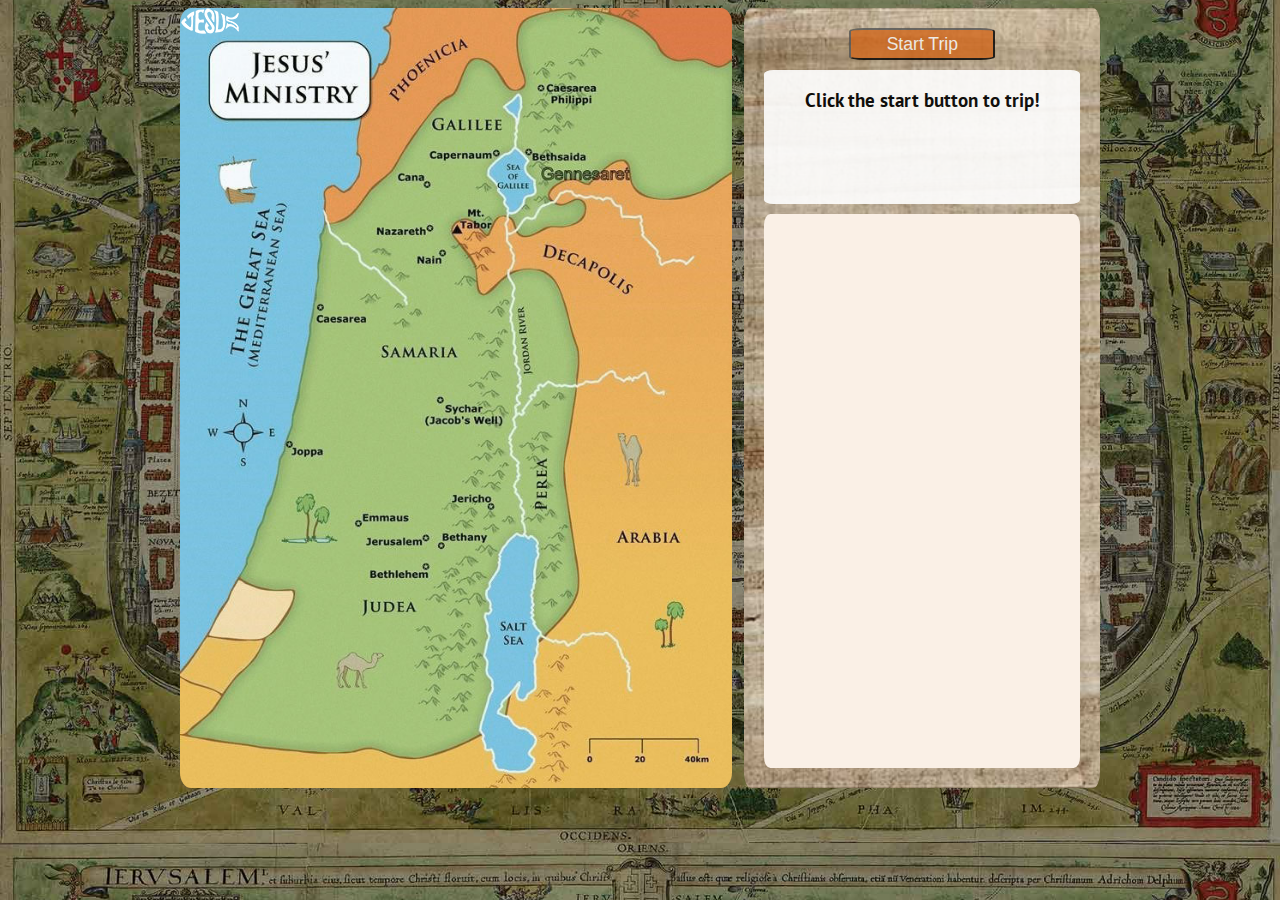
==== index.html @ 292389fb "Now work bible API" ====
<!DOCTYPE html>
<html lang="en">
<head>
  <meta charset="UTF-8">
  <meta name="viewport" content="width=device-width, initial-scale=1.0">
  <meta http-equiv="X-UA-Compatible" content="ie=edge">
  <script src="https://code.jquery.com/jquery-3.4.0.min.js" charset="utf-8"></script>
  <link rel="stylesheet" href="main.css">
  <link href="https://fonts.googleapis.com/css?family=PT+Sans" rel="stylesheet">
  <script src="src/array.js" charset="utf-8"></script>
  <script src="app.js" charset="utf-8"></script>
  <title>Trip Bible</title>
</head>
<body>
    <div class="mapContainer">
    <img src="images/theFish.png" id="fish">
    <img src="images/ps_map.jpg" id="map">
  </div>
  <div class="rightContainer">
    <button id="startButton">Start Trip</button>
    <div class="textArea"><h3>Click the start button to trip!</h3></div>
    <div class="timeLine"></div>
  </div>
  <!-- <div class="container"> -->
    <!-- <div id="scripture"></div> -->
  </div>
</body>
</html>
---- main.css ----
body {
  display: flex;
  font-family: 'PT Sans', sans-serif;
  justify-content: center;
  /* background-color: rgb(45,50,55); */
  align-content: space-between;
  background-image: url("images/tripbackground.jpg");
  background-position: center;
  background-size: cover;
}

#startButton {
  background-color: Chocolate ;
  color: white;
  padding: .2em 2em .2em;
  font-size: 1.1em;
  border-radius: 10%;
  display: flex;
  opacity: 0.8;
  transition: 0.3s;
}
#startButton:hover {opacity: 1};

#map {
  width: auto;
  height: 100%;
  object-fit: cover;
}

.mapContainer {
  display: flex;
  position: relative;
  width: auto;
  height: 780px;
  overflow: hidden;
  border-radius: 2%;
}

.rightContainer {
  display: flex;
  background-image: url("images/rbackground.jpg");
  background-size: cover;
  position: relative;
  width: 25%;
  height: 740px;
  border-radius: 2%;
  padding: 20px;
  flex-direction: column;
  align-items: center;
  margin-left: 1%;
}

h4 {
  margin: -.2em 0 0 1.5em;
}

.timeLine {
  display: inline-block;
  right: 5%;
  top: 35%;
  width: 100%;
  height: 80%;
  border-radius: 2%;
  text-align: left;
  padding-top: 5%;
  background-color: Linen;
  overflow-y:scroll;
}

.timeLine div {
  margin: 4% 10% 4% 10%;
  -webkit-animation: scale-in-center 0.5s cubic-bezier(0.250, 0.460, 0.450, 0.940) both;
	        animation: scale-in-center 0.5s cubic-bezier(0.250, 0.460, 0.450, 0.940) both;
  cursor: pointer;

}

.textArea {
  display: flex;
  background-color: white;
  border-radius: 3%;
  width: 100%;
  height: 20%;
  justify-content: center;
  margin: 3%;
  overflow-y: auto;
  opacity: 0.9;
}

.textArea div {
  margin: 5%;
  font-size: .9em;
  -webkit-animation: scale-in-center 0.3s cubic-bezier(0.250, 0.460, 0.450, 0.940) both;
	        animation: scale-in-center 0.3s cubic-bezier(0.250, 0.460, 0.450, 0.940) both;
  cursor: pointer;
}

#fish {
  position: absolute;
  -webkit-animation: jello-horizontal 0.9s both;
	        animation: jello-horizontal 0.9s both;
}

.container {
  background-color: white;
  text-align: justify;
  padding: 4%;
}

@media screen and (max-width: 700px) {
  .mapContainer {
    display: block;
    position: absolute;
    top: 40%;
    width: 100%;
    height: auto;
    justify-content: center;
    }

  #map {
    width: 100%;
    height: auto;
    object-fit: scale-down;
    }

  .rightContainer {
    display: block;
    position: fixed;
    width: 100%;
    height: 250px;
    border-radius: 2%;
    background-color: DarkSeaGreen ;
    padding: 2%;
    margin: 0 auto;
    text-align: center;

  }
  .timeLine {
    display: inline-block;
    width: 94%;
    height: 30%;
    border-radius: 2%;
    padding-top: 1%;
    background-color: AntiqueWhite;
    overflow-y:scroll;
  }

  .timeLine div {
    margin: 4%;
    font-size: 1.2em;
    -webkit-animation: scale-in-center 0.3s cubic-bezier(0.250, 0.460, 0.450, 0.940) both;
            animation: scale-in-center 0.3s cubic-bezier(0.250, 0.460, 0.450, 0.940) both;
  }

  .textArea {
    display: inline-block;
    background-color: white ;
    border-radius: 3%;
    width: 94%;
    height: 40%;
    margin: 2%;
    overflow-y: auto;
  }

  .textArea div {
    margin: 3%;
    font-size: 1.3em
    -webkit-animation: scale-in-center 0.3s cubic-bezier(0.250, 0.460, 0.450, 0.940) both;
            animation: scale-in-center 0.3s cubic-bezier(0.250, 0.460, 0.450, 0.940) both;
  }

  #startButton {
    background-color: Chocolate;
    color: white;
    padding: .2em 3em .2em;
    font-size: 1.1em;
    border-radius: 3%;
    display: inline-block;
  }
}


@keyframes jello-horizontal {
  0% {
    transform: scale3d(1, 1, 1);
  }
  30% {
    transform: scale3d(1.25, 0.75, 1);
  }
  40% {
    transform: scale3d(0.75, 1.25, 1);
  }
  50% {
    transform: scale3d(1.15, 0.85, 1);
  }
  65% {
    transform: scale3d(0.95, 1.05, 1);
  }
  75% {
    transform: scale3d(1.05, 0.95, 1);
  }
  100% {
    transform: scale3d(1, 1, 1);
  }
}
@-webkit-keyframes scale-in-center {
  0% {
    -webkit-transform: scale(0);
            transform: scale(0);
    opacity: 1;
  }
  100% {
    -webkit-transform: scale(1);
            transform: scale(1);
    opacity: 1;
  }
}
@keyframes scale-in-center {
  0% {
    -webkit-transform: scale(0);
            transform: scale(0);
    opacity: 1;
  }
  100% {
    -webkit-transform: scale(1);
            transform: scale(1);
    opacity: 1;
  }
}
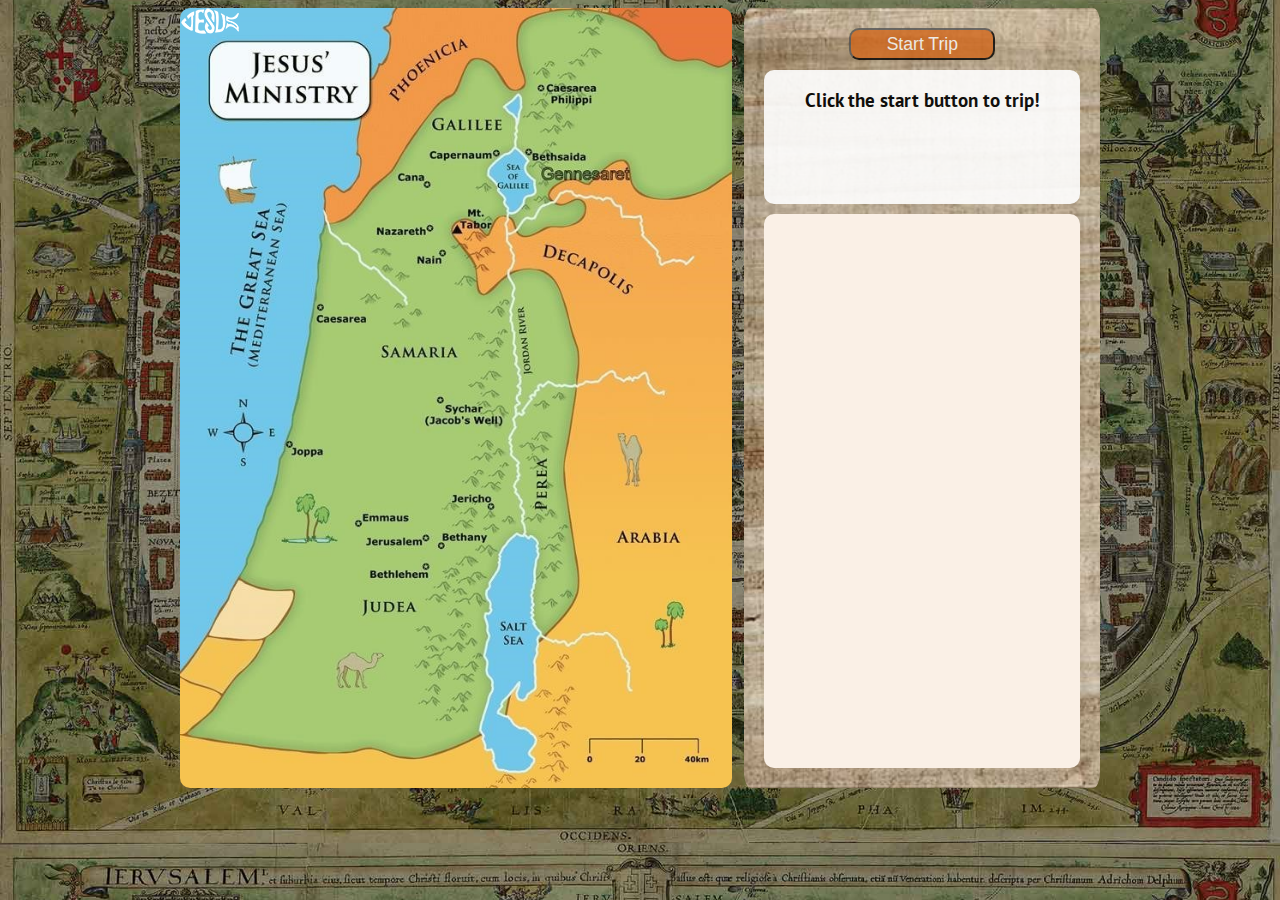
==== commit e5cf02cc: "add favicon and clean up codes." ====
--- a/index.html
+++ b/index.html
@@ -7,7 +7,8 @@
   <script src="https://code.jquery.com/jquery-3.4.0.min.js" charset="utf-8"></script>
   <link rel="stylesheet" href="main.css">
   <link href="https://fonts.googleapis.com/css?family=PT+Sans" rel="stylesheet">
-  <script src="src/array.js" charset="utf-8"></script>
+  <link rel="icon" href="images/favicon.png" sizes="16x16" type="image/png">
+  <script src="array.js" charset="utf-8"></script>
   <script src="app.js" charset="utf-8"></script>
   <title>Trip Bible</title>
 </head>
--- a/main.css
+++ b/main.css
@@ -14,7 +14,7 @@
   color: white;
   padding: .2em 2em .2em;
   font-size: 1.1em;
-  border-radius: 10%;
+  border-radius: 10px;
   display: flex;
   opacity: 0.8;
   transition: 0.3s;
@@ -33,7 +33,7 @@
   width: auto;
   height: 780px;
   overflow: hidden;
-  border-radius: 2%;
+  border-radius: 10px;
 }
 
 .rightContainer {
@@ -60,7 +60,7 @@
   top: 35%;
   width: 100%;
   height: 80%;
-  border-radius: 2%;
+  border-radius: 10px;
   text-align: left;
   padding-top: 5%;
   background-color: Linen;
@@ -78,7 +78,7 @@
 .textArea {
   display: flex;
   background-color: white;
-  border-radius: 3%;
+  border-radius: 10px;
   width: 100%;
   height: 20%;
   justify-content: center;
@@ -128,7 +128,7 @@
     position: fixed;
     width: 100%;
     height: 250px;
-    border-radius: 2%;
+    border-radius: 10px;
     background-color: DarkSeaGreen ;
     padding: 2%;
     margin: 0 auto;
@@ -139,7 +139,7 @@
     display: inline-block;
     width: 94%;
     height: 30%;
-    border-radius: 2%;
+    border-radius: 10px;
     padding-top: 1%;
     background-color: AntiqueWhite;
     overflow-y:scroll;
@@ -155,7 +155,7 @@
   .textArea {
     display: inline-block;
     background-color: white ;
-    border-radius: 3%;
+    border-radius: 10px;
     width: 94%;
     height: 40%;
     margin: 2%;
@@ -174,7 +174,7 @@
     color: white;
     padding: .2em 3em .2em;
     font-size: 1.1em;
-    border-radius: 3%;
+    border-radius: 10px;
     display: inline-block;
   }
 }
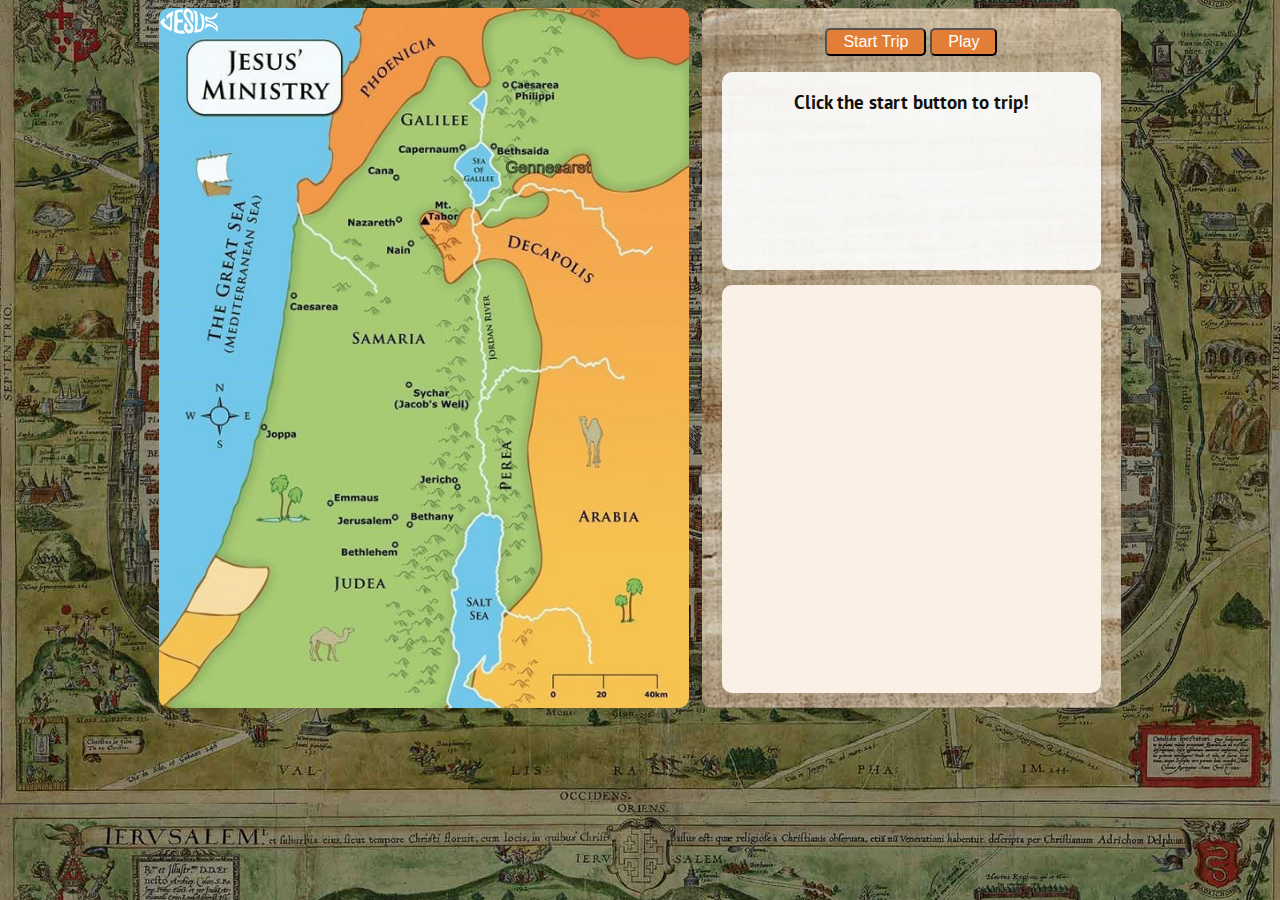
==== commit 633dff6f: "add Play button and adjusted proportion" ====
--- a/index.html
+++ b/index.html
@@ -19,6 +19,7 @@
   </div>
   <div class="rightContainer">
     <button id="startButton">Start Trip</button>
+    <button id="Play">Play</button>
     <div class="textArea"><h3>Click the start button to trip!</h3></div>
     <div class="timeLine"></div>
   </div>
--- a/main.css
+++ b/main.css
@@ -9,17 +9,18 @@
   background-size: cover;
 }
 
-#startButton {
-  background-color: Chocolate ;
+#startButton, #Play {
+  display: inline-block;
+  background-color: #e27e36;
   color: white;
-  padding: .2em 2em .2em;
-  font-size: 1.1em;
-  border-radius: 10px;
-  display: flex;
-  opacity: 0.8;
-  transition: 0.3s;
+  padding: .2em 1em .2em;
+  font-size: 1em;
+  border-radius: 5px;
+  transition: 0.5s;
+  position: relative;
+
 }
-#startButton:hover {opacity: 1};
+#startButton:hover,#Next:hover,#Previous:hover  {background-color: #dc5c06;}
 
 #map {
   width: auto;
@@ -31,23 +32,22 @@
   display: flex;
   position: relative;
   width: auto;
-  height: 780px;
+  height: 700px;
   overflow: hidden;
   border-radius: 10px;
 }
 
 .rightContainer {
-  display: flex;
+  display: inline-block;
   background-image: url("images/rbackground.jpg");
   background-size: cover;
   position: relative;
-  width: 25%;
-  height: 740px;
-  border-radius: 2%;
+  width: 30%;
+  height: 660px;
+  border-radius: 10px;
   padding: 20px;
-  flex-direction: column;
-  align-items: center;
   margin-left: 1%;
+  text-align: center;
 }
 
 h4 {
@@ -59,7 +59,8 @@
   right: 5%;
   top: 35%;
   width: 100%;
-  height: 80%;
+  height: 59%;
+  margin-top: 4%;
   border-radius: 10px;
   text-align: left;
   padding-top: 5%;
@@ -70,7 +71,7 @@
 .timeLine div {
   margin: 4% 10% 4% 10%;
   -webkit-animation: scale-in-center 0.5s cubic-bezier(0.250, 0.460, 0.450, 0.940) both;
-	        animation: scale-in-center 0.5s cubic-bezier(0.250, 0.460, 0.450, 0.940) both;
+	animation: scale-in-center 0.5s cubic-bezier(0.250, 0.460, 0.450, 0.940) both;
   cursor: pointer;
 
 }
@@ -80,25 +81,22 @@
   background-color: white;
   border-radius: 10px;
   width: 100%;
-  height: 20%;
+  height: 30%;
   justify-content: center;
-  margin: 3%;
   overflow-y: auto;
   opacity: 0.9;
+  margin-top: 4%;
 }
 
 .textArea div {
   margin: 5%;
-  font-size: .9em;
   -webkit-animation: scale-in-center 0.3s cubic-bezier(0.250, 0.460, 0.450, 0.940) both;
-	        animation: scale-in-center 0.3s cubic-bezier(0.250, 0.460, 0.450, 0.940) both;
+	animation: scale-in-center 0.3s cubic-bezier(0.250, 0.460, 0.450, 0.940) both;
   cursor: pointer;
 }
 
 #fish {
   position: absolute;
-  -webkit-animation: jello-horizontal 0.9s both;
-	        animation: jello-horizontal 0.9s both;
 }
 
 .container {
@@ -124,106 +122,61 @@
     }
 
   .rightContainer {
-    display: block;
+    padding: 8px;
     position: fixed;
     width: 100%;
-    height: 250px;
-    border-radius: 10px;
-    background-color: DarkSeaGreen ;
-    padding: 2%;
+    height: 200px;
     margin: 0 auto;
     text-align: center;
 
   }
   .timeLine {
-    display: inline-block;
-    width: 94%;
-    height: 30%;
-    border-radius: 10px;
-    padding-top: 1%;
+    display: none;
+    width: 100%;
+    height: 15%;
     background-color: AntiqueWhite;
     overflow-y:scroll;
+    margin-top: 2%;
+    border-radius: 0;
   }
 
+  h4 {
+    margin: -.2em 0 0 1.5em;
+    text-align: center;
+  }
   .timeLine div {
+    text-align: center;
     margin: 4%;
     font-size: 1.2em;
     -webkit-animation: scale-in-center 0.3s cubic-bezier(0.250, 0.460, 0.450, 0.940) both;
-            animation: scale-in-center 0.3s cubic-bezier(0.250, 0.460, 0.450, 0.940) both;
+    animation: scale-in-center 0.3s cubic-bezier(0.250, 0.460, 0.450, 0.940) both;
+  }
+
+  .textArea div {
+    margin: 2%;
+    font-size: 1.1em;
+    -webkit-animation: scale-in-center 0.3s cubic-bezier(0.250, 0.460, 0.450, 0.940) both;
+  	animation: scale-in-center 0.3s cubic-bezier(0.250, 0.460, 0.450, 0.940) both;
+    cursor: pointer;
   }
 
   .textArea {
     display: inline-block;
     background-color: white ;
-    border-radius: 10px;
-    width: 94%;
-    height: 40%;
-    margin: 2%;
+    border-radius: 0;
+    margin-top: 2%;
+    width: 100%;
+    height: 75%;
     overflow-y: auto;
   }
 
-  .textArea div {
-    margin: 3%;
-    font-size: 1.3em
-    -webkit-animation: scale-in-center 0.3s cubic-bezier(0.250, 0.460, 0.450, 0.940) both;
-            animation: scale-in-center 0.3s cubic-bezier(0.250, 0.460, 0.450, 0.940) both;
-  }
 
-  #startButton {
+    #startButton, #Play {
     background-color: Chocolate;
     color: white;
-    padding: .2em 3em .2em;
-    font-size: 1.1em;
+    padding: .3em 2em .3em;
+    font-size: 1.2em;
     border-radius: 10px;
     display: inline-block;
   }
 }
-
-
-@keyframes jello-horizontal {
-  0% {
-    transform: scale3d(1, 1, 1);
-  }
-  30% {
-    transform: scale3d(1.25, 0.75, 1);
-  }
-  40% {
-    transform: scale3d(0.75, 1.25, 1);
-  }
-  50% {
-    transform: scale3d(1.15, 0.85, 1);
-  }
-  65% {
-    transform: scale3d(0.95, 1.05, 1);
-  }
-  75% {
-    transform: scale3d(1.05, 0.95, 1);
-  }
-  100% {
-    transform: scale3d(1, 1, 1);
-  }
-}
-@-webkit-keyframes scale-in-center {
-  0% {
-    -webkit-transform: scale(0);
-            transform: scale(0);
-    opacity: 1;
-  }
-  100% {
-    -webkit-transform: scale(1);
-            transform: scale(1);
-    opacity: 1;
-  }
-}
-@keyframes scale-in-center {
-  0% {
-    -webkit-transform: scale(0);
-            transform: scale(0);
-    opacity: 1;
-  }
-  100% {
-    -webkit-transform: scale(1);
-            transform: scale(1);
-    opacity: 1;
-  }
-}
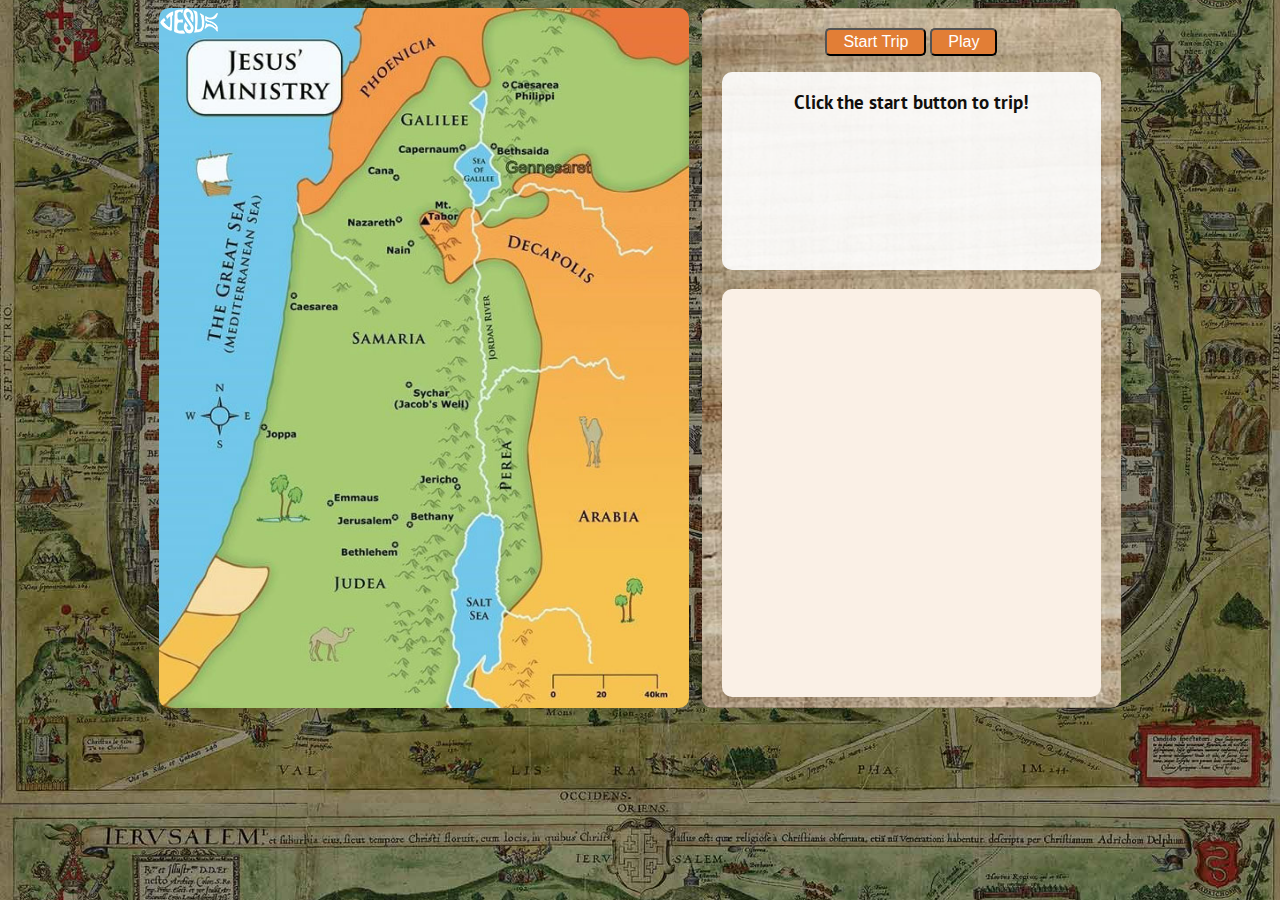
==== commit 5b08f9f9: "add Tooltip and bug fix" ====
--- a/index.html
+++ b/index.html
@@ -13,18 +13,20 @@
   <title>Trip Bible</title>
 </head>
 <body>
-    <div class="mapContainer">
+  <div class="mapContainer">
     <img src="images/theFish.png" id="fish">
     <img src="images/ps_map.jpg" id="map">
   </div>
   <div class="rightContainer">
+    <div class="tooltip">
+      <span class="tooltiptext">Click story to read Bible</span>
+    </div>
     <button id="startButton">Start Trip</button>
     <button id="Play">Play</button>
-    <div class="textArea"><h3>Click the start button to trip!</h3></div>
+    <div class="textArea">
+      <h3>Click the start button to trip!</h3>
+    </div>
     <div class="timeLine"></div>
-  </div>
-  <!-- <div class="container"> -->
-    <!-- <div id="scripture"></div> -->
   </div>
 </body>
 </html>
--- a/main.css
+++ b/main.css
@@ -69,7 +69,7 @@
 }
 
 .timeLine div {
-  margin: 4% 10% 4% 10%;
+  margin: 1.5% 10% 1.5% 10%;
   -webkit-animation: scale-in-center 0.5s cubic-bezier(0.250, 0.460, 0.450, 0.940) both;
 	animation: scale-in-center 0.5s cubic-bezier(0.250, 0.460, 0.450, 0.940) both;
   cursor: pointer;
@@ -77,7 +77,7 @@
 }
 
 .textArea {
-  display: flex;
+  display: inline-block;
   background-color: white;
   border-radius: 10px;
   width: 100%;
@@ -99,11 +99,47 @@
   position: absolute;
 }
 
-.container {
-  background-color: white;
-  text-align: justify;
-  padding: 4%;
-}
+.tooltip {
+  position: absolute;
+  display: flex;
+  top: 0%;
+  left: 0%;
+  width: 100%;
+  height: 40%;
+}
+
+.tooltip .tooltiptext {
+  visibility:hidden;
+  transition: visibility 1s;
+  width: 120px;
+  background-color: black;
+  color: #fff;
+  text-align: center;
+  border-radius: 6px;
+  padding: 5px 0;
+  position: absolute;
+  z-index: 1;
+  top: 25%;
+  right: 90%;
+  opacity: .7;
+}
+
+.tooltip .tooltiptext::after {
+  content: "";
+  position: absolute;
+  top: 50%;
+  left: 100%;
+  margin-top: -5px;
+  border-width: 5px;
+  border-style: solid;
+  border-color: transparent transparent transparent black;
+}
+.tooltip:hover .tooltiptext {
+  visibility: visible;
+  opacity: .7;
+  transition: visibility .1s linear .1s, opacity 2s;
+}
+
 
 @media screen and (max-width: 700px) {
   .mapContainer {
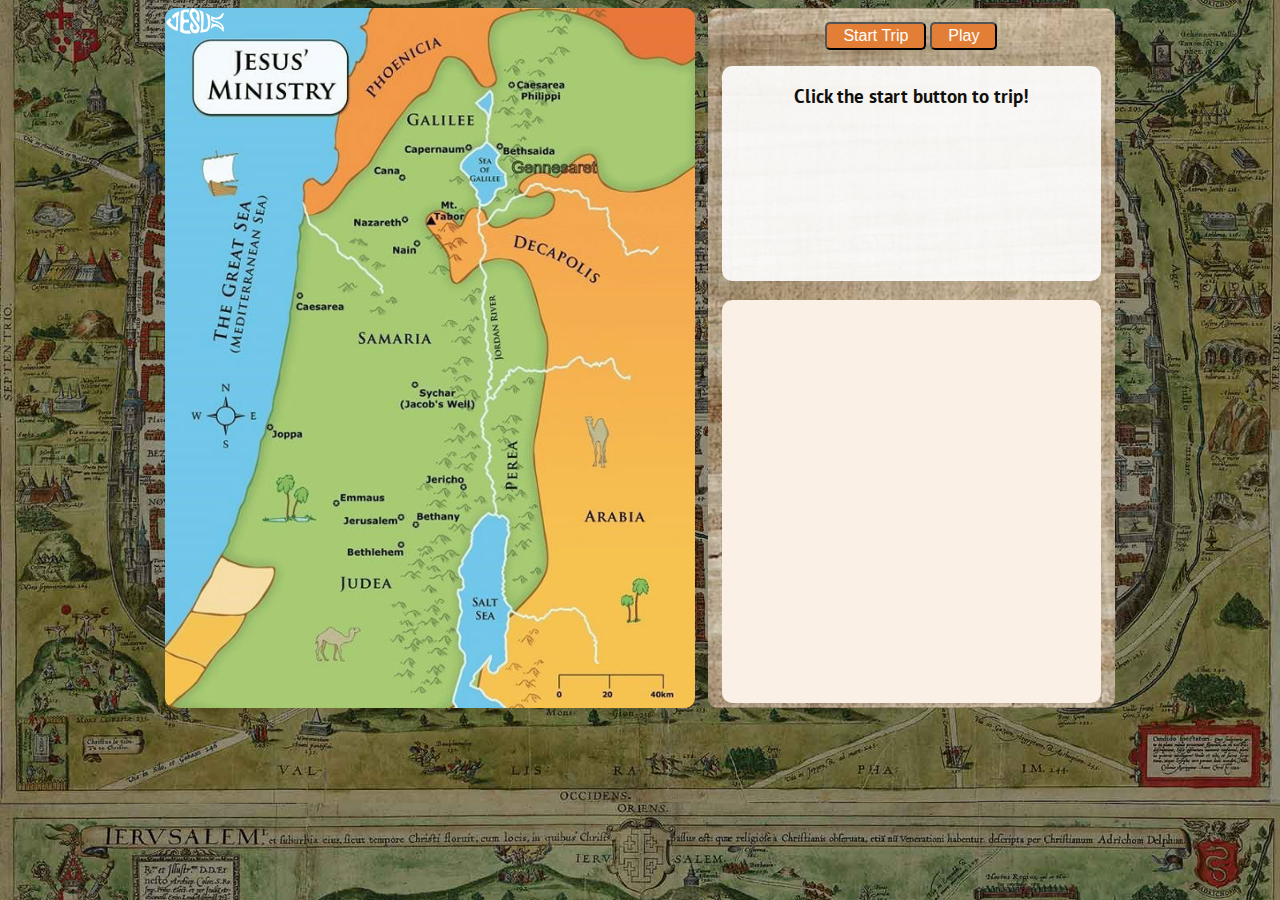
==== commit af29f2b7: "add button in timeline" ====
--- a/index.html
+++ b/index.html
@@ -26,7 +26,8 @@
     <div class="textArea">
       <h3>Click the start button to trip!</h3>
     </div>
-    <div class="timeLine"></div>
+    <div class="timeLine">
+    </div>
   </div>
 </body>
 </html>
--- a/main.css
+++ b/main.css
@@ -20,7 +20,7 @@
   position: relative;
 
 }
-#startButton:hover,#Next:hover,#Previous:hover  {background-color: #dc5c06;}
+#startButton:hover,#Play:hover  {background-color: #dc5c06;}
 
 #map {
   width: auto;
@@ -43,15 +43,15 @@
   background-size: cover;
   position: relative;
   width: 30%;
-  height: 660px;
-  border-radius: 10px;
-  padding: 20px;
+  height: 672px;
+  border-radius: 10px;
+  padding: 14px;
   margin-left: 1%;
   text-align: center;
 }
 
 h4 {
-  margin: -.2em 0 0 1.5em;
+  margin: 0 .2em .2em 0;
 }
 
 .timeLine {
@@ -59,30 +59,30 @@
   right: 5%;
   top: 35%;
   width: 100%;
-  height: 59%;
+  height: 60%;
   margin-top: 4%;
   border-radius: 10px;
-  text-align: left;
-  padding-top: 5%;
+  text-align: center;
   background-color: Linen;
   overflow-y:scroll;
 }
 
-.timeLine div {
-  margin: 1.5% 10% 1.5% 10%;
-  -webkit-animation: scale-in-center 0.5s cubic-bezier(0.250, 0.460, 0.450, 0.940) both;
-	animation: scale-in-center 0.5s cubic-bezier(0.250, 0.460, 0.450, 0.940) both;
+.timeLine button {
+  background-color: transparent;
+  font-size: .9em;
+  border: 1px solid transparent;
+  width: 100%;
+  height: 8%;
   cursor: pointer;
-
-}
+}
+.timeLine button:hover {background-color: #ea9354; color:white;}
 
 .textArea {
   display: inline-block;
   background-color: white;
   border-radius: 10px;
   width: 100%;
-  height: 30%;
-  justify-content: center;
+  height: 32%;
   overflow-y: auto;
   opacity: 0.9;
   margin-top: 4%;
@@ -177,7 +177,6 @@
   }
 
   h4 {
-    margin: -.2em 0 0 1.5em;
     text-align: center;
   }
   .timeLine div {
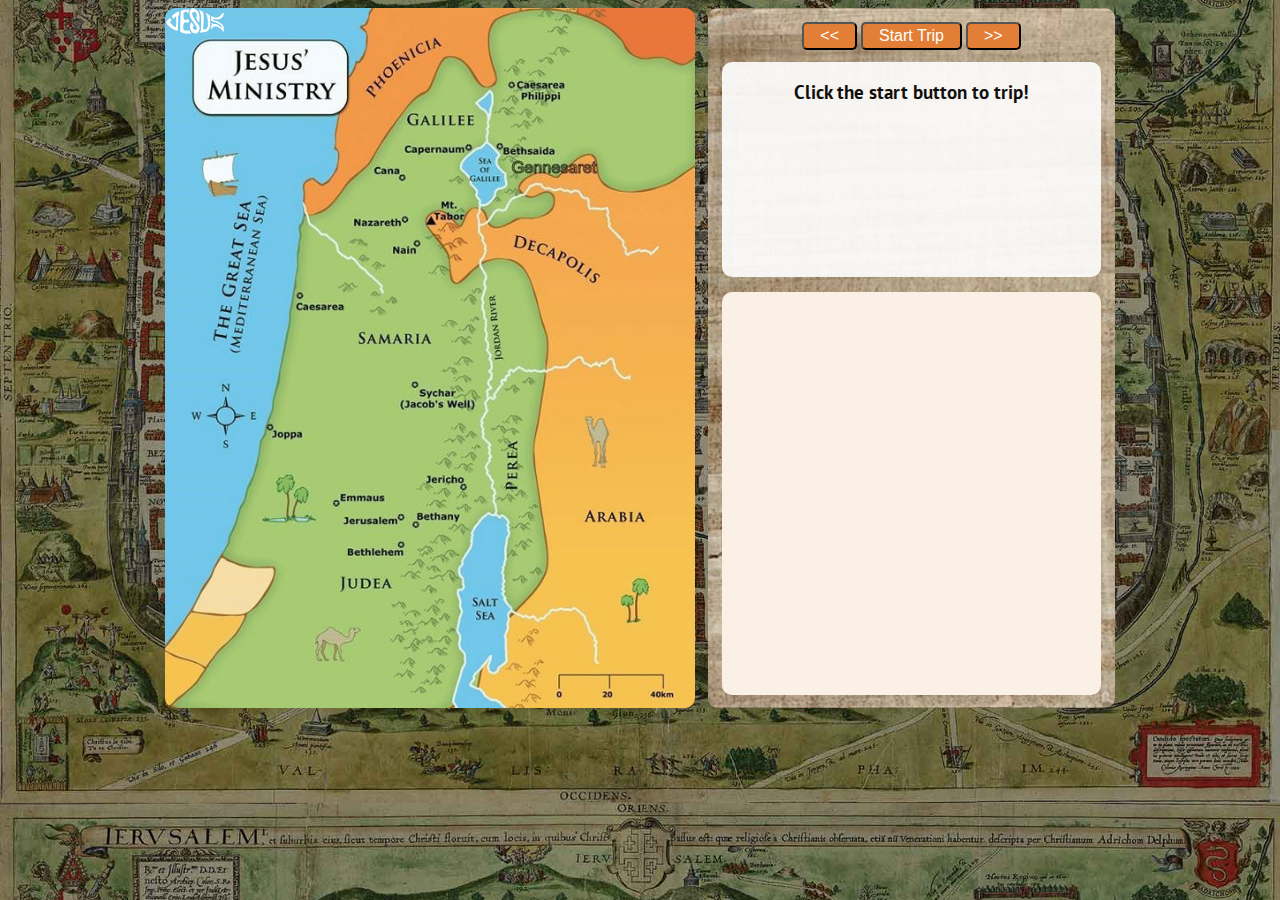
==== commit 19360c1e: "add previous button" ====
--- a/index.html
+++ b/index.html
@@ -21,8 +21,9 @@
     <div class="tooltip">
       <span class="tooltiptext">Click story to read Bible</span>
     </div>
+    <button id="Back"><<</button>
     <button id="startButton">Start Trip</button>
-    <button id="Play">Play</button>
+    <button id="Play">>></button>
     <div class="textArea">
       <h3>Click the start button to trip!</h3>
     </div>
--- a/main.css
+++ b/main.css
@@ -9,7 +9,7 @@
   background-size: cover;
 }
 
-#startButton, #Play {
+#startButton, #Back ,#Play {
   display: inline-block;
   background-color: #e27e36;
   color: white;
@@ -20,7 +20,7 @@
   position: relative;
 
 }
-#startButton:hover,#Play:hover  {background-color: #dc5c06;}
+#startButton:hover,#Play:hover,#Back:hover  {background-color: #dc5c06;}
 
 #map {
   width: auto;
@@ -52,6 +52,7 @@
 
 h4 {
   margin: 0 .2em .2em 0;
+  color: #e27e36;
 }
 
 .timeLine {
@@ -60,7 +61,7 @@
   top: 35%;
   width: 100%;
   height: 60%;
-  margin-top: 4%;
+  margin-top: 3%;
   border-radius: 10px;
   text-align: center;
   background-color: Linen;
@@ -85,7 +86,7 @@
   height: 32%;
   overflow-y: auto;
   opacity: 0.9;
-  margin-top: 4%;
+  margin-top: 3%;
 }
 
 .textArea div {
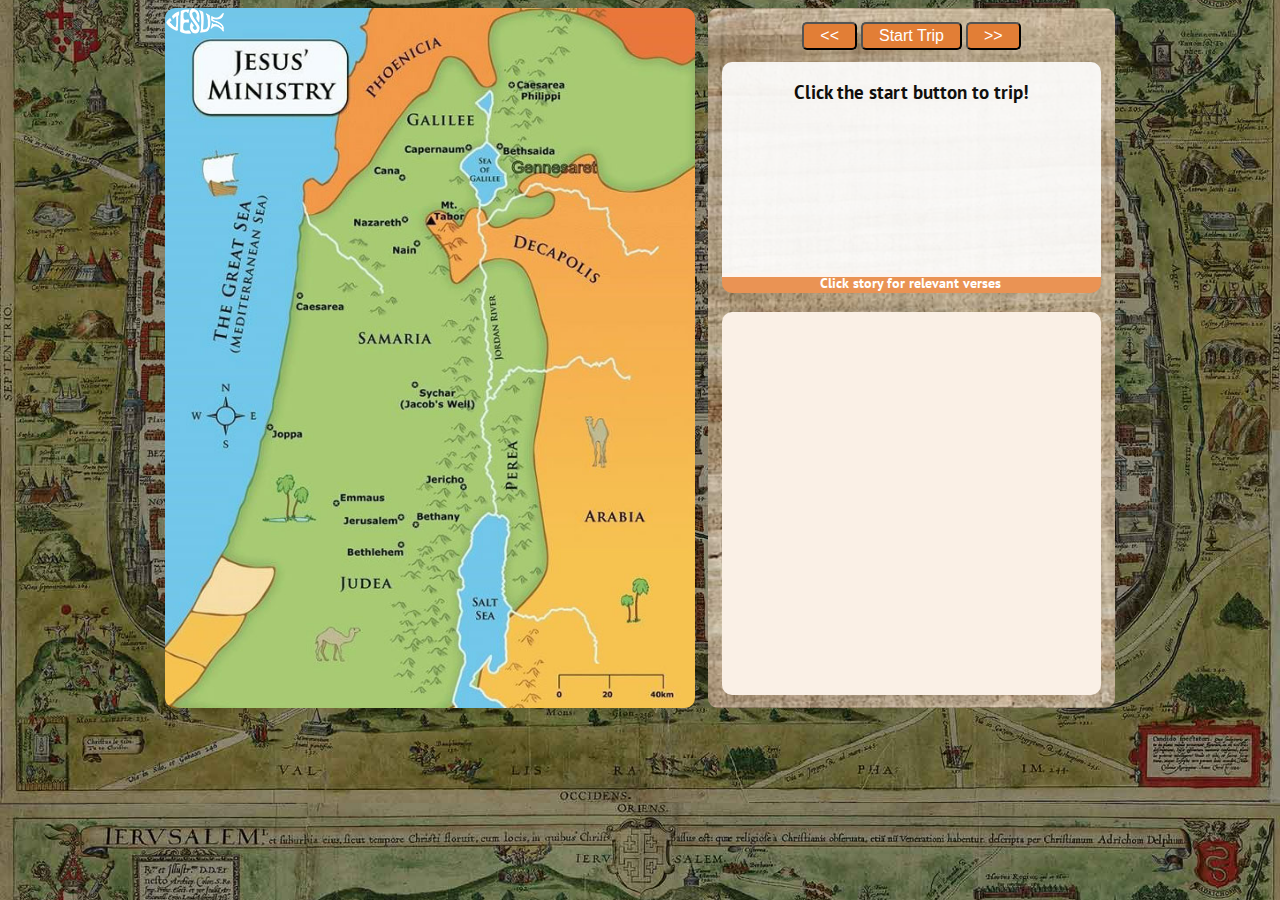
==== commit 511bbf60: "add midle line for better UI" ====
--- a/index.html
+++ b/index.html
@@ -18,14 +18,14 @@
     <img src="images/ps_map.jpg" id="map">
   </div>
   <div class="rightContainer">
-    <div class="tooltip">
-      <span class="tooltiptext">Click story to read Bible</span>
-    </div>
     <button id="Back"><<</button>
     <button id="startButton">Start Trip</button>
-    <button id="Play">>></button>
+    <button id="Next">>></button>
     <div class="textArea">
       <h3>Click the start button to trip!</h3>
+    </div>
+    <div class="middleLine">
+      <h5>Click story for relevant verses</h5>
     </div>
     <div class="timeLine">
     </div>
--- a/main.css
+++ b/main.css
@@ -2,14 +2,13 @@
   display: flex;
   font-family: 'PT Sans', sans-serif;
   justify-content: center;
-  /* background-color: rgb(45,50,55); */
   align-content: space-between;
   background-image: url("images/tripbackground.jpg");
   background-position: center;
   background-size: cover;
 }
 
-#startButton, #Back ,#Play {
+#startButton, #Back ,#Next {
   display: inline-block;
   background-color: #e27e36;
   color: white;
@@ -20,7 +19,7 @@
   position: relative;
 
 }
-#startButton:hover,#Play:hover,#Back:hover  {background-color: #dc5c06;}
+#startButton:hover,#Next:hover,#Back:hover  {background-color: #dc5c06;}
 
 #map {
   width: auto;
@@ -53,15 +52,31 @@
 h4 {
   margin: 0 .2em .2em 0;
   color: #e27e36;
-}
+  }
+
+.middleLine {
+  background-color: #ea9354;
+  width: 100%;
+  height: 20px;
+  margin-top: -2%;
+  z-index: 7;
+  border-radius: 0 0 10px 10px;
+}
+
+h5 {
+  margin: 0 .1em .1em 0;
+  font-size: .9em;
+  color: white;
+  top: 31%;
+ }
 
 .timeLine {
   display: inline-block;
   right: 5%;
   top: 35%;
   width: 100%;
-  height: 60%;
-  margin-top: 3%;
+  height: 57%;
+  margin-top: 5%;
   border-radius: 10px;
   text-align: center;
   background-color: Linen;
@@ -76,15 +91,16 @@
   height: 8%;
   cursor: pointer;
 }
+
 .timeLine button:hover {background-color: #ea9354; color:white;}
 
 .textArea {
   display: inline-block;
   background-color: white;
-  border-radius: 10px;
   width: 100%;
   height: 32%;
-  overflow-y: auto;
+  overflow-y: scroll;
+  border-radius: 10px 10px 0 0;
   opacity: 0.9;
   margin-top: 3%;
 }
@@ -92,53 +108,24 @@
 .textArea div {
   margin: 5%;
   -webkit-animation: scale-in-center 0.3s cubic-bezier(0.250, 0.460, 0.450, 0.940) both;
-	animation: scale-in-center 0.3s cubic-bezier(0.250, 0.460, 0.450, 0.940) both;
+  animation: scale-in-center 0.3s cubic-bezier(0.250, 0.460, 0.450, 0.940) both;
   cursor: pointer;
 }
 
 #fish {
   position: absolute;
 }
-
-.tooltip {
-  position: absolute;
-  display: flex;
-  top: 0%;
-  left: 0%;
-  width: 100%;
-  height: 40%;
-}
-
-.tooltip .tooltiptext {
-  visibility:hidden;
-  transition: visibility 1s;
-  width: 120px;
-  background-color: black;
-  color: #fff;
-  text-align: center;
-  border-radius: 6px;
-  padding: 5px 0;
-  position: absolute;
-  z-index: 1;
-  top: 25%;
-  right: 90%;
-  opacity: .7;
-}
-
-.tooltip .tooltiptext::after {
-  content: "";
-  position: absolute;
-  top: 50%;
-  left: 100%;
-  margin-top: -5px;
-  border-width: 5px;
-  border-style: solid;
-  border-color: transparent transparent transparent black;
-}
-.tooltip:hover .tooltiptext {
-  visibility: visible;
-  opacity: .7;
-  transition: visibility .1s linear .1s, opacity 2s;
+/* scrollbar design */
+::-webkit-scrollbar-track {
+  background: none;
+}
+::-webkit-scrollbar {
+  width: 10px;
+  height: 10px;
+}
+::-webkit-scrollbar-thumb {
+  background: #ccc;
+  border-radius: 5px;
 }
 
 
@@ -162,7 +149,7 @@
     padding: 8px;
     position: fixed;
     width: 100%;
-    height: 200px;
+    height: 220px;
     margin: 0 auto;
     text-align: center;
 
@@ -184,9 +171,22 @@
     text-align: center;
     margin: 4%;
     font-size: 1.2em;
-    -webkit-animation: scale-in-center 0.3s cubic-bezier(0.250, 0.460, 0.450, 0.940) both;
-    animation: scale-in-center 0.3s cubic-bezier(0.250, 0.460, 0.450, 0.940) both;
-  }
+  }
+
+  h5 {
+    position: absolute;
+    font-size: 1em;
+    color: white;
+    top: 78%;
+    z-index: 1;
+    position: absolute;
+    left: 0;
+    right: 0;
+    margin-left: auto;
+    margin-right: auto;
+    width: 300px;
+    text-shadow: 1px 1px black;
+   }
 
   .textArea div {
     margin: 2%;
@@ -202,7 +202,7 @@
     border-radius: 0;
     margin-top: 2%;
     width: 100%;
-    height: 75%;
+    height: 70%;
     overflow-y: auto;
   }
 
@@ -216,3 +216,29 @@
     display: inline-block;
   }
 }
+
+
+@-webkit-keyframes scale-in-center {
+  0% {
+    -webkit-transform: scale(0);
+            transform: scale(0);
+    opacity: 1;
+  }
+  100% {
+    -webkit-transform: scale(1);
+            transform: scale(1);
+    opacity: 1;
+  }
+}
+@keyframes scale-in-center {
+  0% {
+    -webkit-transform: scale(0);
+            transform: scale(0);
+    opacity: 1;
+  }
+  100% {
+    -webkit-transform: scale(1);
+            transform: scale(1);
+    opacity: 1;
+  }
+}
